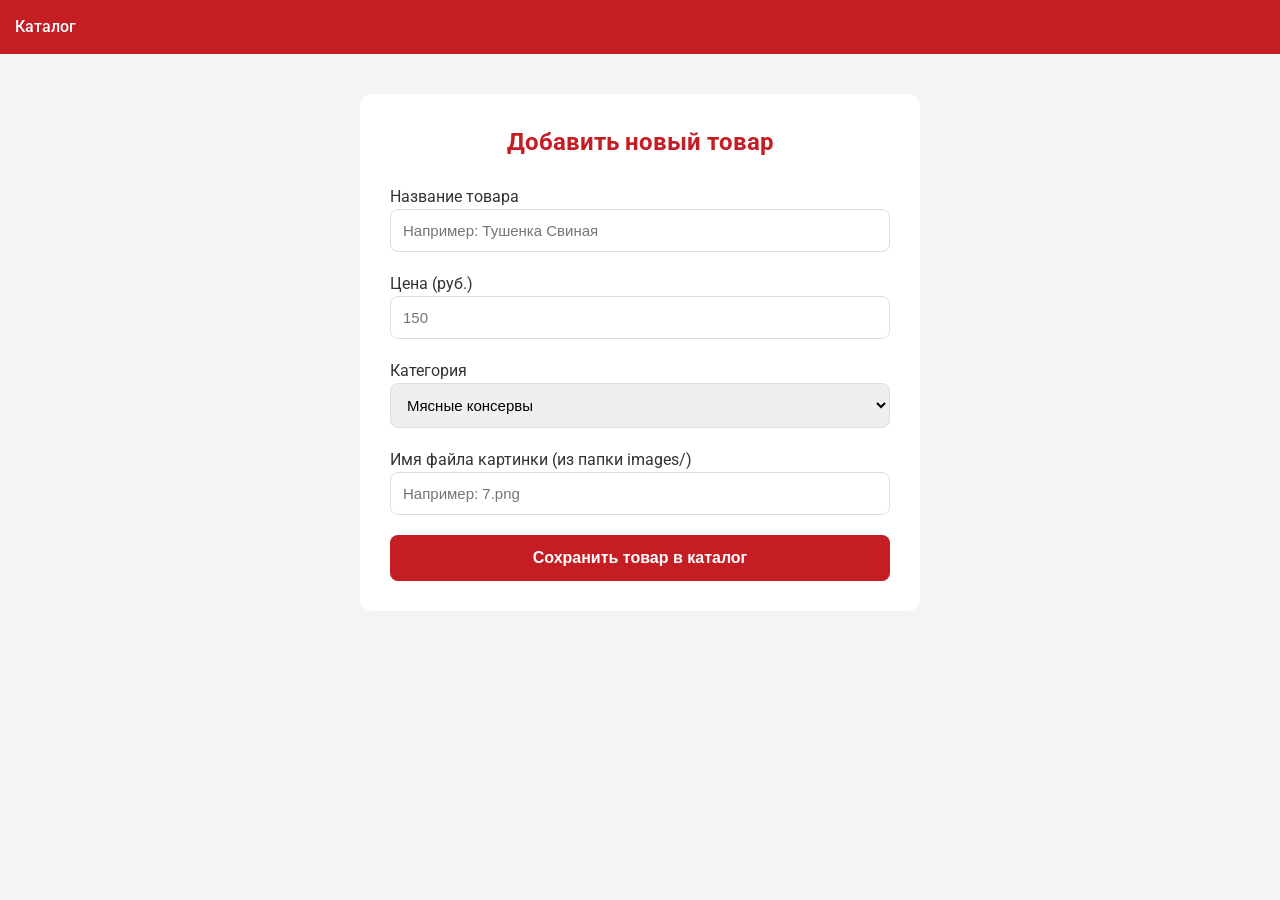
==== admin.html @ 1dc94cfb "Add files via upload" ====
<!DOCTYPE html>
<html lang="ru">
<head>
    <meta charset="UTF-8">
    <meta name="viewport" content="width=device-width, initial-scale=1.0">
    <title>Админка</title>
    <link rel="stylesheet" href="style/style.css">
    <link rel="stylesheet" href="style/reg.css">
    <link href="https://fonts.googleapis.com/css2?family=Roboto:wght@400;500;700&display=swap" rel="stylesheet">
</head>
<body>
    <header class="main-header">
        <div class="header-container">
        </div>
        <nav class="main-navigation">
            <a href="catalog.html">Каталог</a>
        </nav>
        </div>
    </header>
    <main class="admin-container">
        <div class="admin-form-card">
            <h2 class="admin-title">Добавить новый товар</h2>
            <form id="add-product-form">
                <div class="form-group">
                    <for="product-name">Название товара
                        <input type="text" id="product-name" placeholder="Например: Тушенка Свиная" required>
                </div>
                <div class="form-group">
                    <for="product-price">Цена (руб.)
                        <input type="number" id="product-price" placeholder="150" required>
                </div>
                <div class="form-group">
                    <for="product-category">Категория
                        <select id="product-category" required>
                            <option value="conserves">Мясные консервы</option>
                            <option value="sausages">Колбасные изделия</option>
                            <option value="semi">Полуфабрикаты</option>
                            <option value="delicacies">Деликатесы</option>
                        </select>
                </div>
                <div class="form-group">
                    <for="product-image">Имя файла картинки (из папки images/)
                        <input type="text" id="product-image" placeholder="Например: 7.png">
                </div>
                <button type="submit" class="admin-save-btn">Сохранить товар в каталог</button>
            </form>
        </div>
    </main>
    <script src="scripts/admin.js"></script>
    <script src="scripts/script.js"></script>
</body>
</html>
---- style/style.css ----
* {
    margin: 0;
    padding: 0;
    box-sizing: border-box;
}
:root {
   --main: #f4f4f4;
    --text-v: #333;
    --header: #C41E24;
    --text-in: white;
    --footer: #2e2e2e;
    --info: #ffffff;
    --title: #222;
    --desc: #777;
    --ppp: #555;
    --border: #eee;
    --price: #C41E24;
    --thead: #d0d0d0;

}
/* Основные стили для body */
body {
    font-family: 'Roboto', sans-serif;
    background-color: var(--main);
    color: var(--text-v);
    line-height: 1.5;
}
.main-header {
    background-color: var(--header);
    color: var(--text-in);
    padding: 15px 0;
    position: sticky;
    top: 0;
    z-index: 1000;
}

.header-container {
    max-width: 1400px;
    margin: 0 auto;
    padding: 0 20px;
    display: flex;
    justify-content: space-between;
    align-items: center;
}

.logo img {
    height: 70px;
    width: auto;
    padding: 5px;
}

.main-navigation a {
    color: var(--text-in);
    text-decoration: none;
    margin: 0 15px;
    font-weight: 500;
    font-size: 16px;
}

.header-phone {
    display: flex;
    align-items: center;
    gap: 20px;
}

.header-phone a {
    color: var(--text-in);
    font-weight: 700;
    font-size: 18px;
    text-decoration: none;
}

/*корзина */
.request-link {
    text-decoration: none;
    color: var(--text-in);
    margin-right: 20px;
    display: inline-flex;
    align-items: center;
    gap: 6px;
}

/* Счетчик заявок*/
#request-counter {
    background: var(--text-in);
    color: var(--header);
    font-weight: 800;
    padding: 2px 8px;
    border-radius: 12px;
    font-size: 13px;
    min-width: 18px;
    text-align: center;
}

/* Основной контент страницы */
.main-container {
    display: flex;
    max-width: 1400px;
    margin: 30px auto;
    padding: 0 20px;
    gap: 30px;
    min-height: 60vh;
}

.filters-sidebar {
    width: 280px;
    flex-shrink: 0;
    background: var(--info);
    border-radius: 8px;
    padding: 20px;
    height: fit-content;
}

/* Секция внутри боковой панели */
.sidebar-section {
    margin-bottom: 24px;
    padding-bottom: 24px;
    border-bottom: 1px solid var(--border);
}

/* Заголовки секций фильтров */
.sidebar-section h3 {
    font-size: 18px;
    font-weight: 700;
    margin-bottom: 15px;
    color: var(--header);
}

.sidebar-section h4 {
    font-size: 16px;
    font-weight: 600;
    margin-bottom: 15px;
    color: var(--text-v);
}

.category-navigation ul {
    list-style: none;
}

.category-navigation li {
    margin-bottom: 8px;
}

.category-navigation a {
    display: block;
    padding: 8px 12px;
    text-decoration: none;
    color: var(--ppp);
    border-radius: 6px;
    font-size: 15px;
}

/* Активная категория */
.category-navigation a.active {
    background-color: var(--header);
    color: var(--text-in);
    font-weight: 500;
}

/* Группа фильтра (чекбокс + текст) */
.filter-group {
    display: flex;
    align-items: center;
    margin-bottom: 15px;
}

.filter-group-prise {
    display: flex;
    align-items: center;
    margin-bottom: 15px;
    flex-direction: column;
}

.filter-group input[type="checkbox"] {
    width: 18px;
    height: 18px;
    accent-color: var(--header);
    cursor: pointer;
}

.filter-group span {
    font-size: 14px;
    color: var(--text-v);
}

.price-range {
    display: flex;
    align-items: center;
    gap: 8px;
    margin-bottom: 15px;
}

.price-range input[type="number"] {
    width: 100%;
    padding: 8px;
    border: 1px solid #ddd;
    border-radius: 6px;
    font-size: 14px;
}

.price-range input[type="number"]:focus {
    outline: none;
    border-color: var(--header);
}

/* Кнопка применения фильтра */
.apply-filter-button {
    width: 100%;
    padding: 10px;
    background: var(--header);
    color: var(--text-in);
    border: none;
    border-radius: 6px;
    font-size: 14px;
    font-weight: 600;
}

/* Сетка карточек товаров */
.products-grid {
    flex: 1;
    display: grid;
    grid-template-columns: repeat(auto-fill, minmax(260px, 1fr));
    gap: 25px;
}

/* Карточка товара */
.product-card {
    background: var(--header);
    border-radius: 12px;
    overflow: hidden;
    box-shadow: 0 4px 15px rgba(0, 0, 0, 0.05);
    display: flex;
    flex-direction: column;
    border: 1px solid var(--border);
}

/* Контейнер для изображения товара */
.product-image-container {
    height: 200px;
    background: #f9f9f9;
    display: flex;
    align-items: center;
    justify-content: center;
}

/* Картинка товара */
.product-image-container img {
    max-width: 100%;
    max-height: 100%;
    object-fit: contain;
}

/* Информационная часть карточки */
.product-information {
    padding: 20px;
    flex: 1;
    display: flex;
    flex-direction: column;
    background-color: var(--info);
}

/* Название товара */
.product-name {
    font-size: 16px;
    font-weight: 700;
    color: var(--title);
    margin-bottom: 8px;
    line-height: 1.3;
    min-height: 42px;
}

/* Описание товара */
.product-description {
    font-size: 13px;
    color: var(--desc);
    margin-bottom: 15px;
    flex: 1;
}

/* Блок с ценой */
.price-information {
    display: flex;
    align-items: baseline;
    gap: 8px;
    margin-bottom: 15px;
}

.price {
    font-size: 24px;
    font-weight: 800;
    color: var(--price);
}

.unit {
    font-size: 14px;
    color: #999;
}

/* Кнопка добавления в заявку */
.add-to-request-button {
    width: 100%;
    padding: 12px;
    border: 2px solid var(--header);
    background: transparent;
    color: var(--price);
    border-radius: 8px;
    font-size: 15px;
    font-weight: 600;
    transition: all 0.3s;
}

.about-button:hover {
    background: var(--header);
    color: #fff;
}

/* Подвал сайта */
.main-footer {
    background: var(--footer);
    color: #aaa;
    text-align: center;
    padding: 20px;
    margin-top: 40px;
    font-size: 14px;
}

/* Контейнер для страницы корзины */
.cart-container {
    max-width: 1000px;
    margin: 40px auto;
    padding: 0 20px;
}

/* Заголовок страницы корзины */
.cart-header-title {
    font-size: 28px;
    color: var(--text-v);
    margin-bottom: 30px;
    border-bottom: 2px solid var(--header);
    padding-bottom: 10px;
}

/* Один товар в корзине */
.cart-item {
    display: flex;
    justify-content: space-between;
    align-items: center;
    background: var(--info);
    padding: 20px;
    border-radius: 10px;
    margin-bottom: 15px;
}

/* Блок с названием и описанием товара */
.item-information h3 {
    font-size: 18px;
    color: var(--title);
    margin-bottom: 5px;
}

.item-price {
    color: var(--desc);
    font-size: 14px;
}

/* Блок управления количеством товара */
.item-controls {
    display: flex;
    align-items: center;
    gap: 10px;
}

/* Кнопки увеличения/уменьшения количества */
.quantity-button {
    width: 32px;
    height: 32px;
    border: 1px solid #ddd;
    background: var(--main);
    border-radius: 6px;
    font-weight: bold;
    font-size: 16px;
    color: var(--text-v);
}

/* Отображение текущего количества */
.quantity-display {
    font-weight: 600;
    min-width: 24px;
    text-align: center;
}

/* Кнопка удаления товара из корзины */
.remove-item-button {
    background: none;
    border: none;
    color: #999;
    font-size: 20px;
    margin-left: 10px;
}

/* Итоговая стоимость одного товара */
.item-total {
    font-weight: 800;
    color: var(--text-v);
    min-width: 80px;
    text-align: right;
}

/* Блок с общими итогами корзины */
.cart-summary {
    background:var(--info) ;
    padding: 25px;
    border-radius: 10px;
    margin-top: 30px;
    display: flex;
    justify-content: space-between;
    align-items: center;
}

/* Общая стоимость корзины */
.total-price {
    font-size: 24px;
    font-weight: 800;
    color: var(--text-v);
}

/* Кнопка отправки заявки */
.submit-request-button {
    background: var(--header);
    color: var(--text-in);
    padding: 12px 30px;
    border: none;
    border-radius: 8px;
    font-size: 16px;
    font-weight: 600;
}

.submit-request-button:disabled {
    background: #ccc;
}

/* Сообщение о пустой корзине */
.empty-cart-message {
    text-align: center;
    padding: 60px;
    background: var(--text-in);
    border-radius: 12px;
    color: var(--desc);
}

/* Кнопка возврата в каталог */
.back-to-catalog-button {
    display: inline-block;
    margin-top: 20px;
    padding: 10px 20px;
    background: var(--header);
    color: var(--text-in);
    text-decoration: none;
    border-radius: 6px;
}

/* Модальное окно (фон) */
.modal-window {
    display: none;
    position: fixed;
    z-index: 2000;
    left: 0;
    top: 0;
    width: 100%;
    height: 100%;
    background-color: rgba(0, 0, 0, 0.5);
    justify-content: center;
    align-items: center;
}

.modal-window.active {
    display: flex;
}

/* Контент модального окна */
.modal-content {
    background:var(--text-in) ;
    padding: 30px;
    border-radius: 12px;
    width: 90%;
    max-width: 450px;
    position: relative;
}

/* Кнопка закрытия модального окна */
.close-modal-button {
    position: absolute;
    top: 15px;
    right: 20px;
    font-size: 28px;
    color: #999;
}

/* Заголовок модального окна */
.modal-content h2 {
    margin-bottom: 20px;
    color: #222;
    font-size: 22px;
}
.form-group {
    margin-bottom: 15px;
}

.form-group label {
    display: block;
    margin-bottom: 5px;
    font-weight: 500;
    color: #444;
    font-size: 14px; 
}

.form-group input {
    width: 100%;
    padding: 12px;
    border: 1px solid #ddd;
    border-radius: 8px;
    font-size: 15px;
}

.submit-form-button {
    width: 100%;
    padding: 14px;
    background: var(--header);
    color: var(--text-in);
    border: none;
    border-radius: 8px;
    font-size: 16px;
    font-weight: 600;
}
/* ========== АДАПТИВКА========== */
/* Планшеты  */
@media (max-width: 1023px) {
    .header-container {
        flex-wrap: wrap;
        justify-content: space-between;
        padding: 0 15px;
    }

    .logo {
        order: 1;
    }

    .header-phone {
        order: 2;
        gap: 12px;
    }

    .main-navigation {
        order: 3;
        width: 100%;
        display: flex;
        justify-content: center;
        flex-wrap: wrap;
        gap: 5px;
        margin-top: 10px;
        padding-top: 10px;
    }

    .main-navigation a {
        margin: 0;
        padding: 8px 12px;
        font-size: 14px;
    }

    .header-phone a {
        font-size: 13px;
    }

    .main-container {
        flex-direction: column;
        gap: 20px;
        margin: 20px auto;
    }

    .filters-sidebar {
        width: 100%;
    }

    .products-grid {
        grid-template-columns: repeat(auto-fill, minmax(240px, 1fr));
        gap: 20px;
    }

    .cart-item {
        flex-wrap: wrap;
        gap: 15px;
    }

    .cart-summary {
        flex-direction: column;
        gap: 20px;
        text-align: center;
    }
}

/* Мобильнка */
@media (max-width: 767px) {
    .main-header {
        padding: 10px 0;
    }

    .header-container {
        flex-direction: column;
        gap: 10px;
        padding: 0 12px;
    }

    .logo {
        order: 1;
    }

    .logo img {
        height: 50px;
    }

    .header-phone {
        order: 2;
        width: 100%;
        justify-content: center;
        gap: 15px;
        flex-wrap: wrap;
    }

    .header-phone a {
        font-size: 13px;
        padding: 5px 8px;
    }

    .main-navigation {
        order: 3;
        width: 100%;
        display: flex;
        flex-wrap: wrap;
        justify-content: center;
        gap: 5px;
        margin-top: 5px;
        padding-top: 10px;
    }

    .main-navigation a {
        font-size: 12px;
        padding: 6px 10px;
        margin: 0;
    }

    .main-container {
        padding: 0 12px;
        margin: 15px auto;
        gap: 15px;
    }

    .filters-sidebar {
        padding: 15px;
    }

    .sidebar-section h3 {
        font-size: 16px;
        margin-bottom: 12px;
    }

    .sidebar-section h4 {
        font-size: 14px;
        margin-bottom: 12px;
    }

    .category-navigation li {
        margin-bottom: 5px;
    }

    .category-navigation a {
        padding: 6px 10px;
        font-size: 13px;
    }

    .price-range {
        flex-direction: column;
        gap: 10px;
    }

    .price-range span {
        display: none;
    }

    .price-range input[type="number"] {
        width: 100%;
        padding: 8px;
    }

    .apply-filter-button {
        padding: 8px;
        font-size: 13px;
    }

    .products-grid {
        grid-template-columns: 1fr;
        gap: 15px;
    }

    .product-card {
        max-width: 100%;
    }

    .product-image-container {
        height: 160px;
    }

    .product-information {
        padding: 15px;
    }

    .product-name {
        font-size: 15px;
        min-height: auto;
    }

    .product-description {
        font-size: 12px;
        margin-bottom: 10px;
    }

    .price {
        font-size: 20px;
    }

    .unit {
        font-size: 12px;
    }

    .add-to-request-button {
        padding: 10px;
        font-size: 14px;
    }

    .cart-header-title {
        font-size: 22px;
    }

    .cart-item {
        padding: 15px;
        flex-direction: column;
        text-align: center;
    }

    .item-controls {
        justify-content: center;
    }

    .item-total {
        text-align: center;
    }

    .total-price {
        font-size: 20px;
    }

    .modal-content {
        padding: 20px;
        width: 95%;
    }

    .modal-content h2 {
        font-size: 18px;
    }

    .form-group input {
        padding: 10px;
    }
}

/* ==============ПРОФИЛЬ================ */
.profile-main {
    min-height: calc(100vh - 200px);
    padding: 40px 20px;
    background: var(--main);
}

.profile-container {
    max-width: 1000px;
    margin: 0 auto;
}

/* Карточки профиля */
.profile-card {
    background: var(--info);
    border-radius: 8px;
    box-shadow: 0 2px 8px rgba(0, 0, 0, 0.08);
    padding: 25px;
    margin-bottom: 25px;
}

/* Заголовок карточки */
.card-title {
    font-size: 18px;
    font-weight: 700;
    color: var(--text-v);
    margin-bottom: 20px;
    padding-bottom: 12px;
    border-bottom: 1px solid var(--border);
}

.profile-info {
    display: flex;
    flex-direction: column;
    gap: 12px;
}

.info-row {
    display: flex;
    gap: 15px;
}

.info-label {
    font-size: 13px;
    font-weight: 500;
    color: var(--desc);
    min-width: 140px;
}

.info-value {
    font-size: 14px;
    font-weight: 400;
    color: var(--text-v);
}

.history-table-wrapper {
    overflow-x: auto;
}

.history-table {
    width: 100%;
    border-collapse: collapse;
    font-size: 14px;
}

.history-table thead {
    background: var(--thead);
}

.history-table th {
    padding: 12px 15px;
    text-align: left;
    font-weight: 600;
    color: var(--text-v);
    font-size: 13px;
}

.history-table td {
    padding: 15px;
    border-bottom: 1px solid #f0f0f0;
    color: var(--ppp);
}

.settingsList_Item {
    display: flex;
    align-items: center;
    gap: 12px;
    padding: 15px;
    border-radius: 6px;
    cursor: pointer;
    transition: background 0.2s ease;
    margin-bottom: 8px;
}

.settingsList_Item:hover {
    background: var(--thead);
}

.settingsList_Item:last-child {
    margin-bottom: 0;
}

.settingsList_Item img {
    width: 24px;
    height: 24px;
    object-fit: contain;
}

.settingsList_Item div {
    font-size: 15px;
    font-weight: 500;
    color: var(--text-v);
}

/* ПЛАНШЕТЫ (768px - 1023px) */
@media (max-width: 1023px) {
    .header-container {
        flex-wrap: wrap;
        justify-content: space-between;
        padding: 0 15px;
        gap: 10px;
    }

    .logo {
        order: 1;
    }

    .logo img {
        height: 55px;
    }

    .header-phone {
        order: 2;
        gap: 10px;
        flex-wrap: wrap;
        justify-content: flex-end;
    }

    .header-phone a {
        font-size: 13px;
        padding: 4px 8px;
    }

    .header-phone .request-link {
        background: rgba(255, 255, 255, 0.15);
        border-radius: 6px;
        padding: 4px 12px;
    }

    #request-counter {
        font-size: 11px;
        padding: 1px 6px;
        min-width: 16px;
    }

    .main-navigation {
        order: 3;
        width: 100%;
        display: flex;
        justify-content: center;
        flex-wrap: wrap;
        gap: 4px;
        margin-top: 8px;
        padding-top: 10px;
    }

    .main-navigation a {
        margin: 0;
        padding: 6px 14px;
        font-size: 14px;
        border-radius: 4px;
    }

    .main-navigation a:hover {
        background: rgba(255, 255, 255, 0.1);
    }

    .main-container {
        flex-direction: column;
        gap: 20px;
        margin: 20px auto;
    }

    .filters-sidebar {
        width: 100%;
    }

    .products-grid {
        grid-template-columns: repeat(auto-fill, minmax(240px, 1fr));
        gap: 20px;
    }

    .cart-item {
        flex-wrap: wrap;
        gap: 15px;
    }

    .cart-summary {
        flex-direction: column;
        gap: 20px;
        text-align: center;
    }

    .profile-main {
        padding: 30px 15px;
    }

    .profile-card {
        padding: 20px;
    }

    .info-row {
        flex-direction: column;
        gap: 4px;
    }

    .info-label {
        min-width: auto;
    }

    .history-table th,
    .history-table td {
        padding: 10px;
        font-size: 13px;
    }
}

/* МОБИЛЬНЫЕ УСТРОЙСТВА (до 767px) */
@media (max-width: 767px) {
    .main-header {
        padding: 10px 0;
    }

    .header-container {
        flex-direction: row;
        flex-wrap: wrap;
        justify-content: space-between;
        align-items: center;
        padding: 0 12px;
        gap: 6px;
    }

    .logo {
        order: 1;
    }

    .logo img {
        height: 45px;
    }

    .header-phone {
        order: 2;
        display: flex;
        align-items: center;
        gap: 8px;
        flex-wrap: wrap;
        justify-content: flex-end;
    }

    .header-phone a {
        font-size: 12px;
        padding: 4px 8px;
        white-space: nowrap;
    }

    .header-phone .request-link {
        background: rgba(255, 255, 255, 0.15);
        border-radius: 6px;
        padding: 4px 10px;
        font-size: 12px;
    }

    #request-counter {
        font-size: 10px;
        padding: 1px 5px;
        min-width: 14px;
    }

    .main-navigation {
        order: 3;
        width: 100%;
        display: flex;
        flex-wrap: wrap;
        justify-content: center;
        gap: 4px;
        margin-top: 6px;
        padding-top: 8px;
        border-top: 1px solid rgba(255, 255, 255, 0.15);
    }

    .main-navigation a {
        font-size: 12px;
        padding: 5px 10px;
        margin: 0;
        border-radius: 4px;
        white-space: nowrap;
    }

    .main-container {
        padding: 0 12px;
        margin: 15px auto;
        gap: 15px;
    }

    .filters-sidebar {
        padding: 15px;
    }

    .sidebar-section h3 {
        font-size: 16px;
        margin-bottom: 12px;
    }

    .sidebar-section h4 {
        font-size: 14px;
        margin-bottom: 12px;
    }

    .category-navigation li {
        margin-bottom: 5px;
    }

    .category-navigation a {
        padding: 6px 10px;
        font-size: 13px;
    }

    .price-range {
        flex-direction: column;
        gap: 10px;
    }

    .price-range span {
        display: none;
    }

    .price-range input[type="number"] {
        width: 100%;
        padding: 8px;
    }

    .apply-filter-button {
        padding: 8px;
        font-size: 13px;
    }

    .products-grid {
        grid-template-columns: 1fr;
        gap: 15px;
    }

    .product-image-container {
        height: 160px;
    }

    .product-information {
        padding: 15px;
    }

    .product-name {
        font-size: 15px;
        min-height: auto;
    }

    .product-description {
        font-size: 12px;
        margin-bottom: 10px;
    }

    .price {
        font-size: 20px;
    }

    .unit {
        font-size: 12px;
    }

    .add-to-request-button,
    .button-info {
        padding: 10px;
        font-size: 14px;
    }

    .cart-header-title {
        font-size: 22px;
    }

    .cart-item {
        padding: 15px;
        flex-direction: column;
        text-align: center;
    }

    .item-controls {
        justify-content: center;
    }

    .item-total {
        text-align: center;
    }

    .total-price {
        font-size: 20px;
    }

    .submit-request-button {
        padding: 10px 20px;
        font-size: 14px;
    }

    .modal-content {
        padding: 20px;
        width: 95%;
    }

    .modal-content h2 {
        font-size: 18px;
    }

    .form-group input {
        padding: 10px;
    }

    .profile-main {
        padding: 20px 10px;
    }

    .profile-card {
        padding: 15px;
    }

    .card-title {
        font-size: 16px;
    }

    .history-table {
        font-size: 12px;
    }

    .history-table th,
    .history-table td {
        padding: 8px;
    }

    .settingsList_Item {
        padding: 12px;
    }

    .settingsList_Item div {
        font-size: 14px;
    }

    .footer-container {
        flex-direction: column;
        align-items: center;
        gap: 20px;
        padding: 0 15px;
        text-align: center;
    }

    .footer-columns {
        flex-direction: column;
        gap: 20px;
        align-items: center;
    }
}
---- style/reg.css ----
:root {
    --main: #f4f4f4;
    --text-v: #333;
    --header: #C41E24;
    --text-in: white;
    --footer: #2e2e2e;
    --info: #ffffff;
    --title: #222;
    --desc: #777;
    --ppp: #555;
    --border: #eee;
    --price: #C41E24;
    --thead: #d0d0d0;
    --focus: #C41E24;

}

.reg-container {
    max-width: 500px;
    margin: 40px auto;
    padding: 30px;
    background: var(--info);
    border-radius: 12px;
    box-shadow: 0 4px 15px rgba(0, 0, 0, 0.05);
}


.reg-title {
    font-size: 28px;
    font-weight: 700;
    color: var(--text-v);
    margin-bottom: 10px;
    border-bottom: 2px solid var(--header);
    padding-bottom: 10px;
    text-align: center;
}

.reg-subtitle {
    font-size: 16px;
    color: #777777;
    margin-bottom: 25px;
    text-align: center;
}

.reg-form .form-group {
    margin-bottom: 20px;
}

.reg-form .form-group label {
    display: block;
    margin-bottom: 6px;
    font-weight: 600;
    color: var(--text-v);
    font-size: 14px;
}

.reg-form .form-group input {
    width: 100%;
    padding: 12px;
    border: 1px solid #dddddd;
    border-radius: 8px;
    font-size: 15px;
    font-family: 'Roboto', sans-serif;
    transition: border-color 0.3s ease;
}

.reg-form .form-group input:focus {
    outline: none;
    border-color: var(--header);
}

.form-hint {
    display: block;
    font-size: 12px;
    color: #999999;
    margin-top: 6px;
    line-height: 1.4;
}

.checkbox-group {
    display: flex;
    align-items: flex-start;
    gap: 10px;
    margin-bottom: 25px;
}

.checkbox-group input[type="checkbox"] {
    width: 18px;
    height: 18px;
    margin-top: 2px;
    cursor: pointer;
}

.checkbox-group label {
    font-size: 14px;
    color: var(--ppp);
    line-height: 1.4;
    cursor: pointer;
    font-weight: 400;
}

.checkbox-group a {
    color: var(--focus);
    text-decoration: none;
}

.checkbox-group a:hover {
    text-decoration: underline;
}

.reg-submit-button {
    width: 100%;
    padding: 14px;
    background-color: var(--header);
    color: var(--text-in);
    border: none;
    border-radius: 8px;
    font-size: 16px;
    font-weight: 600;
    cursor: pointer;
    transition: background-color 0.3s ease;
}

.reg-submit-button:hover {
    background-color: #a0181d;
}

.reg-login-link {
    text-align: center;
    margin-top: 25px;
    font-size: 15px;
    color: var(--ppp);
}

.reg-login-link a {
    color: var(--focus);
    text-decoration: none;
    font-weight: 600;
}

.reg-login-link a:hover {
    text-decoration: underline;
}
/*Админка*/
* {
    margin: 0;
    padding: 0;
    box-sizing: border-box;
}

/* контейнер формы админки*/
.admin-container {
    max-width: 600px;
    margin: 40px auto;
    padding: 0 20px;
}

/* карточки формы  */
.admin-form-card {
    background: var(--info);
    padding: 30px;
    border-radius: 12px;
}

.admin-title {
    text-align: center;
    color: var(--header);
    margin-bottom: 25px;
    font-size: 24px;
}

.form-group {
    margin-bottom: 20px;
}

/* подписи к полю формы */
.form-group label {
    display: block;
    margin-bottom: 8px;
    font-weight: 600;
    color: var(--title);
    font-size: 14px;
}

/*выбора категории */
.form-group input,
.form-group select {
    width: 100%;
    padding: 12px;
    border: 1px solid #ddd;
    border-radius: 8px;
    font-size: 15px;
    box-sizing: border-box;
}

/*  кнопки сохранения товара*/
.admin-save-btn {
    width: 100%;
    padding: 14px;
    background: var(--header);
    color: var(--text-in);
    border: none;
    border-radius: 8px;
    font-size: 16px;
    font-weight: 600;

}

/*Адаптивка*/
@media (max-width: 768px) {
    .header-container {
        flex-wrap: wrap;
        gap: 15px;
    }

    .main-navigation {
        width: 100%;
        justify-content: space-between;
        flex-wrap: wrap;
    }

    .search-container input[type="search"] {
        width: 300px;
    }

    .register-card {
        padding: 25px;
    }

    .register-title {
        font-size: 28px;
    }
}

@media (max-width: 480px) {
    .header-container {
        flex-direction: column;
        align-items: center;
    }

    .main-navigation {
        flex-direction: column;
        width: 100%;
    }

    .search-container {
        width: 100%;
        justify-content: center;
    }

    .search-container input[type="search"] {
        width: 70%;
    }

    .nav-links {
        flex-wrap: wrap;
        justify-content: center;
        gap: 15px;
        margin-top: 10px;
    }

    .register-card {
        padding: 20px;
    }

    .register-title {
        font-size: 24px;
    }

    .form-row {
        flex-direction: column;
        gap: 20px;
    }

    .footer-container {
        flex-direction: column;
        text-align: center;
    }

    .footer-links {
        justify-content: center;
    }
}

@media (max-width: 1023px) and (min-width: 768px) {
    .admin-container {
        max-width: 90%;
        margin: 30px auto;
        padding: 0 15px;
    }

    .admin-form-card {
        padding: 25px;
    }

    .admin-title {
        font-size: 22px;
        margin-bottom: 20px;
    }

    .form-group input,
    .form-group select {
        padding: 11px;
        font-size: 14px;
    }

    .admin-save-btn {
        padding: 12px;
        font-size: 15px;
    }
}

@media (max-width: 767px) {
    body {
        background-color: var(--main);
    }

    .admin-container {
        max-width: 100%;
        margin: 20px auto;
        padding: 0 15px;
    }

    .admin-form-card {
        padding: 20px;
        border-radius: 8px;
        box-shadow: 0 2px 10px rgba(0, 0, 0, 0.05);
    }

    .admin-title {
        font-size: 20px;
        margin-bottom: 18px;
    }

    .form-group {
        margin-bottom: 15px;
    }

    .form-group label {
        font-size: 13px;
        margin-bottom: 6px;
    }

    .form-group input,
    .form-group select {
        padding: 10px;
        font-size: 14px;
        border-radius: 6px;
    }

    .admin-save-btn {
        padding: 12px;
        font-size: 14px;
        border-radius: 6px;
    }

}

/* Очень маленькие экраны  */
@media (max-width: 480px) {
    .admin-container {
        margin: 15px auto;
        padding: 0 12px;
    }

    .admin-form-card {
        padding: 15px;
    }

    .admin-title {
        font-size: 18px;
        margin-bottom: 15px;
    }

    .form-group {
        margin-bottom: 12px;
    }

    .form-group label {
        font-size: 12px;
    }

    .form-group input,
    .form-group select {
        padding: 8px 10px;
        font-size: 13px;
    }

    .admin-save-btn {
        padding: 10px;
        font-size: 13px;
    }
}
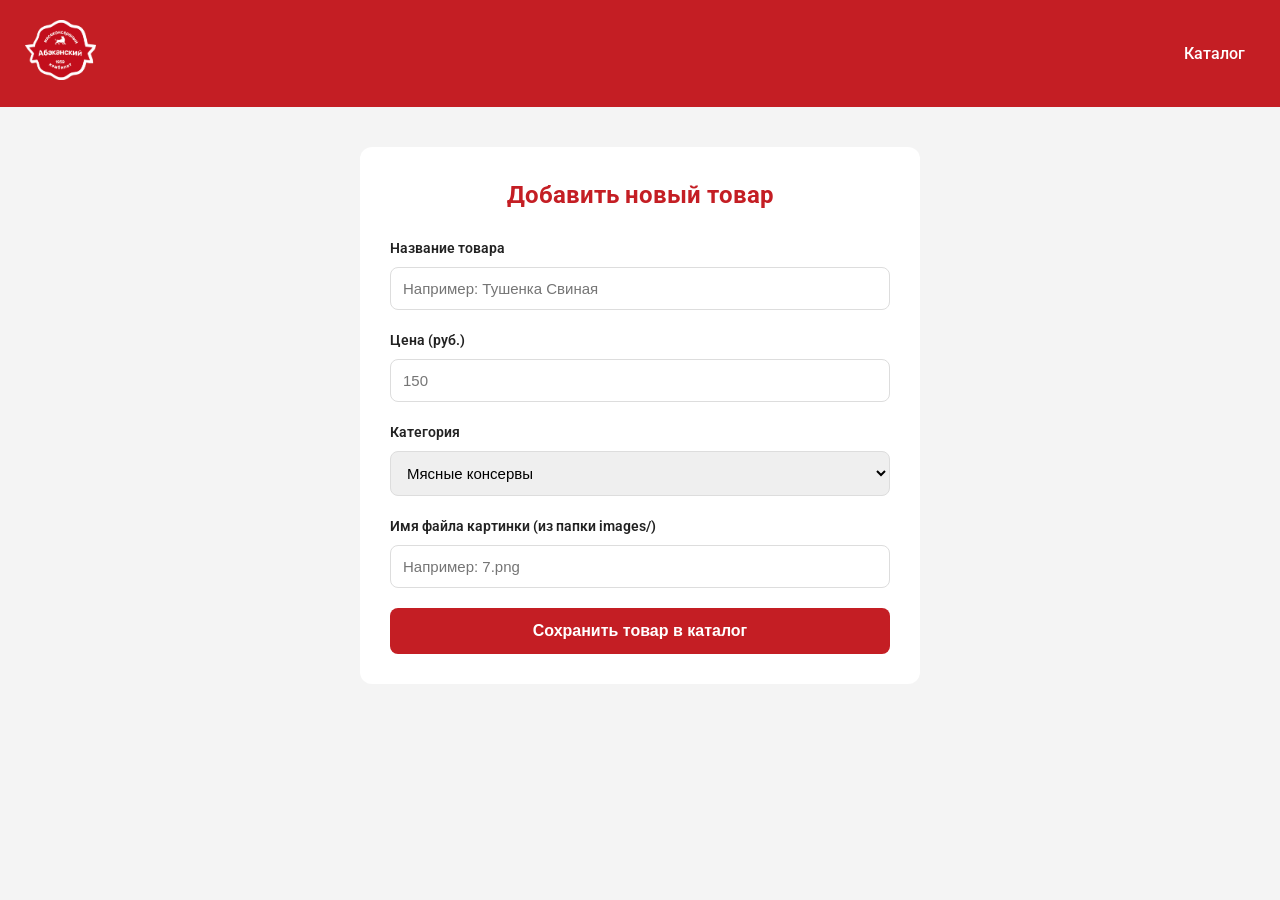
==== commit d1ea357d: "Add files via upload" ====
--- a/admin.html
+++ b/admin.html
@@ -1,5 +1,6 @@
 <!DOCTYPE html>
 <html lang="ru">
+
 <head>
     <meta charset="UTF-8">
     <meta name="viewport" content="width=device-width, initial-scale=1.0">
@@ -8,39 +9,44 @@
     <link rel="stylesheet" href="style/reg.css">
     <link href="https://fonts.googleapis.com/css2?family=Roboto:wght@400;500;700&display=swap" rel="stylesheet">
 </head>
+
 <body>
     <header class="main-header">
         <div class="header-container">
-        </div>
-        <nav class="main-navigation">
-            <a href="catalog.html">Каталог</a>
-        </nav>
+            <div class="logo">
+                <a href="index.html">
+                    <img src="images/logo.png" alt="Логотип">
+                </a>
+            </div>
+            <nav class="main-navigation">
+                <a href="catalog.html">Каталог</a>
+            </nav>
         </div>
     </header>
     <main class="admin-container">
         <div class="admin-form-card">
-            <h2 class="admin-title">Добавить новый товар</h2>
+            <h1 class="admin-title">Добавить новый товар</h1>
             <form id="add-product-form">
                 <div class="form-group">
-                    <for="product-name">Название товара
-                        <input type="text" id="product-name" placeholder="Например: Тушенка Свиная" required>
+                    <label for="product-name">Название товара</label>
+                    <input type="text" id="product-name" placeholder="Например: Тушенка Свиная" required>
                 </div>
                 <div class="form-group">
-                    <for="product-price">Цена (руб.)
-                        <input type="number" id="product-price" placeholder="150" required>
+                    <label for="product-price">Цена (руб.)</label>
+                    <input type="number" id="product-price" placeholder="150" required>
                 </div>
                 <div class="form-group">
-                    <for="product-category">Категория
-                        <select id="product-category" required>
-                            <option value="conserves">Мясные консервы</option>
-                            <option value="sausages">Колбасные изделия</option>
-                            <option value="semi">Полуфабрикаты</option>
-                            <option value="delicacies">Деликатесы</option>
-                        </select>
+                    <label for="product-category">Категория</label>
+                    <select id="product-category" required>
+                        <option value="conserves">Мясные консервы</option>
+                        <option value="sausages">Колбасные изделия</option>
+                        <option value="semi">Полуфабрикаты</option>
+                        <option value="delicacies">Деликатесы</option>
+                    </select>
                 </div>
                 <div class="form-group">
-                    <for="product-image">Имя файла картинки (из папки images/)
-                        <input type="text" id="product-image" placeholder="Например: 7.png">
+                    <label for="product-image">Имя файла картинки (из папки images/)</label>
+                    <input type="text" id="product-image" placeholder="Например: 7.png">
                 </div>
                 <button type="submit" class="admin-save-btn">Сохранить товар в каталог</button>
             </form>
@@ -49,4 +55,5 @@
     <script src="scripts/admin.js"></script>
     <script src="scripts/script.js"></script>
 </body>
+
 </html>
